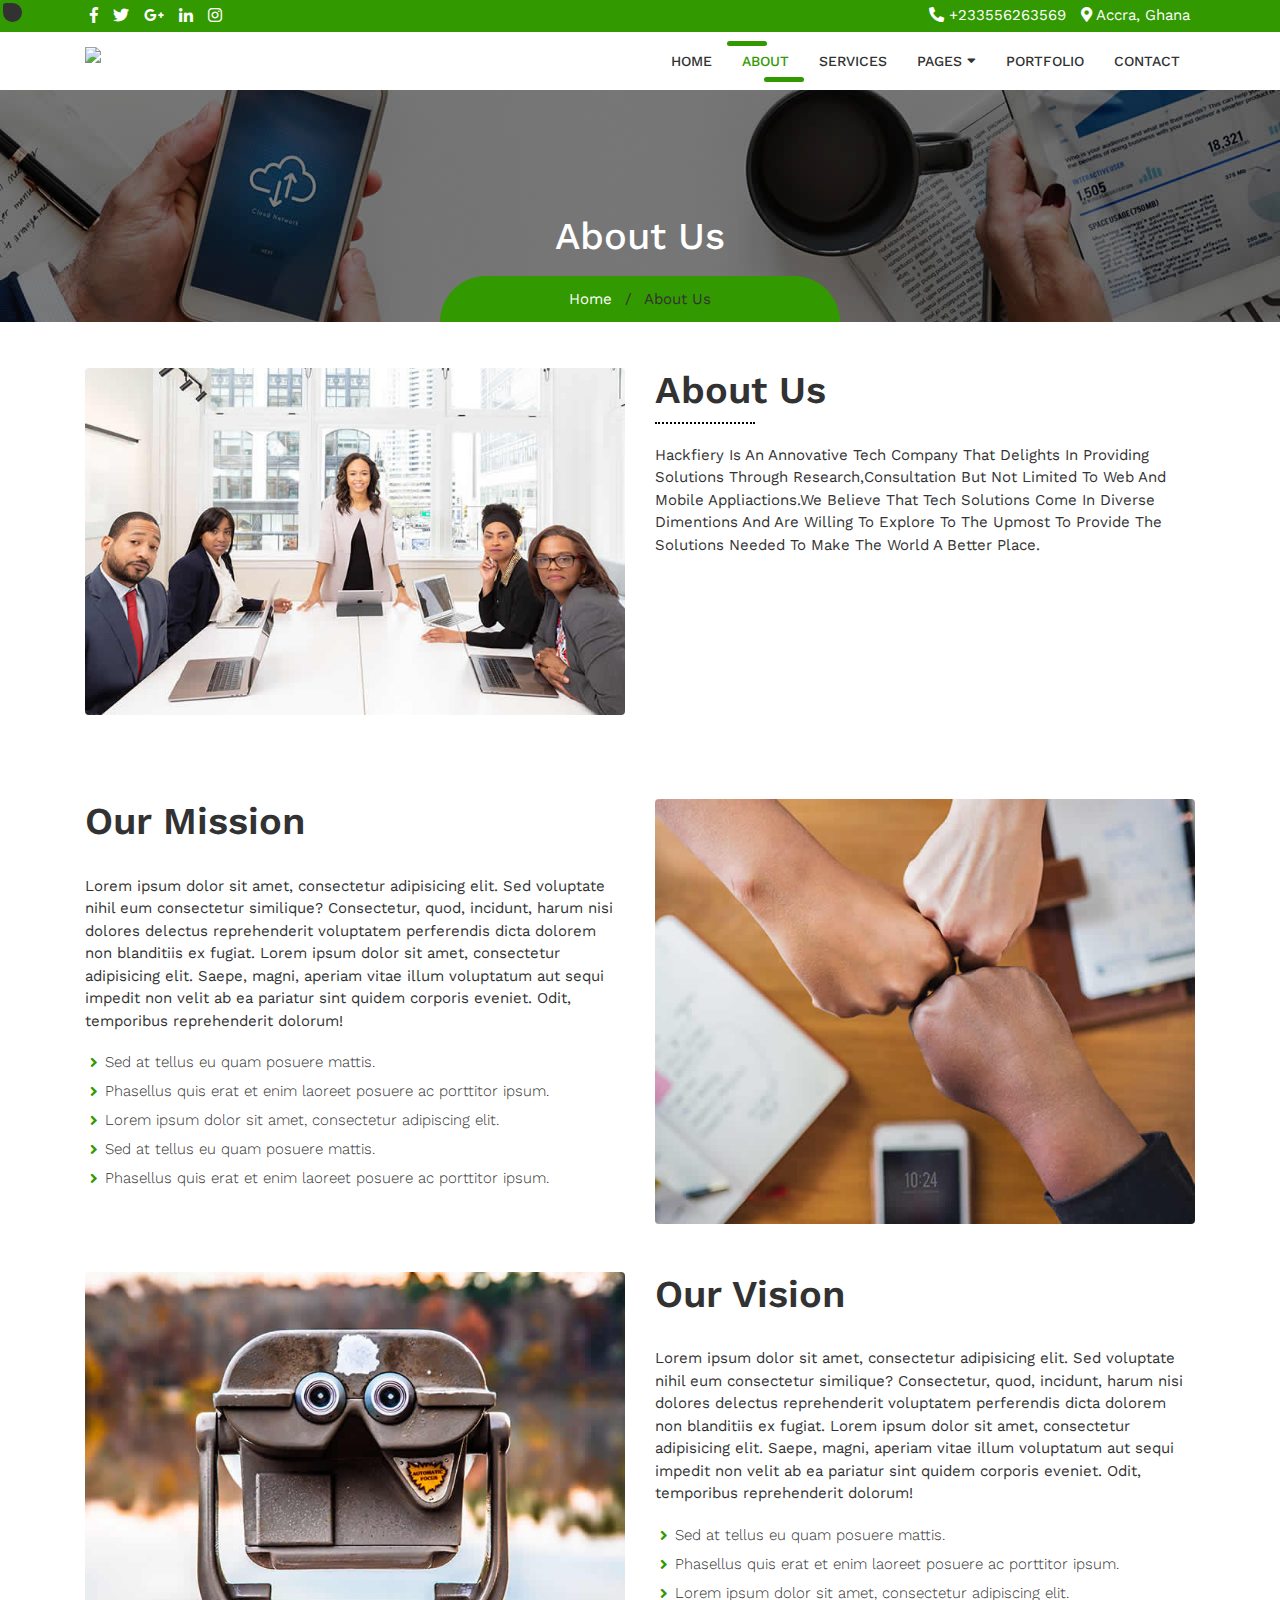
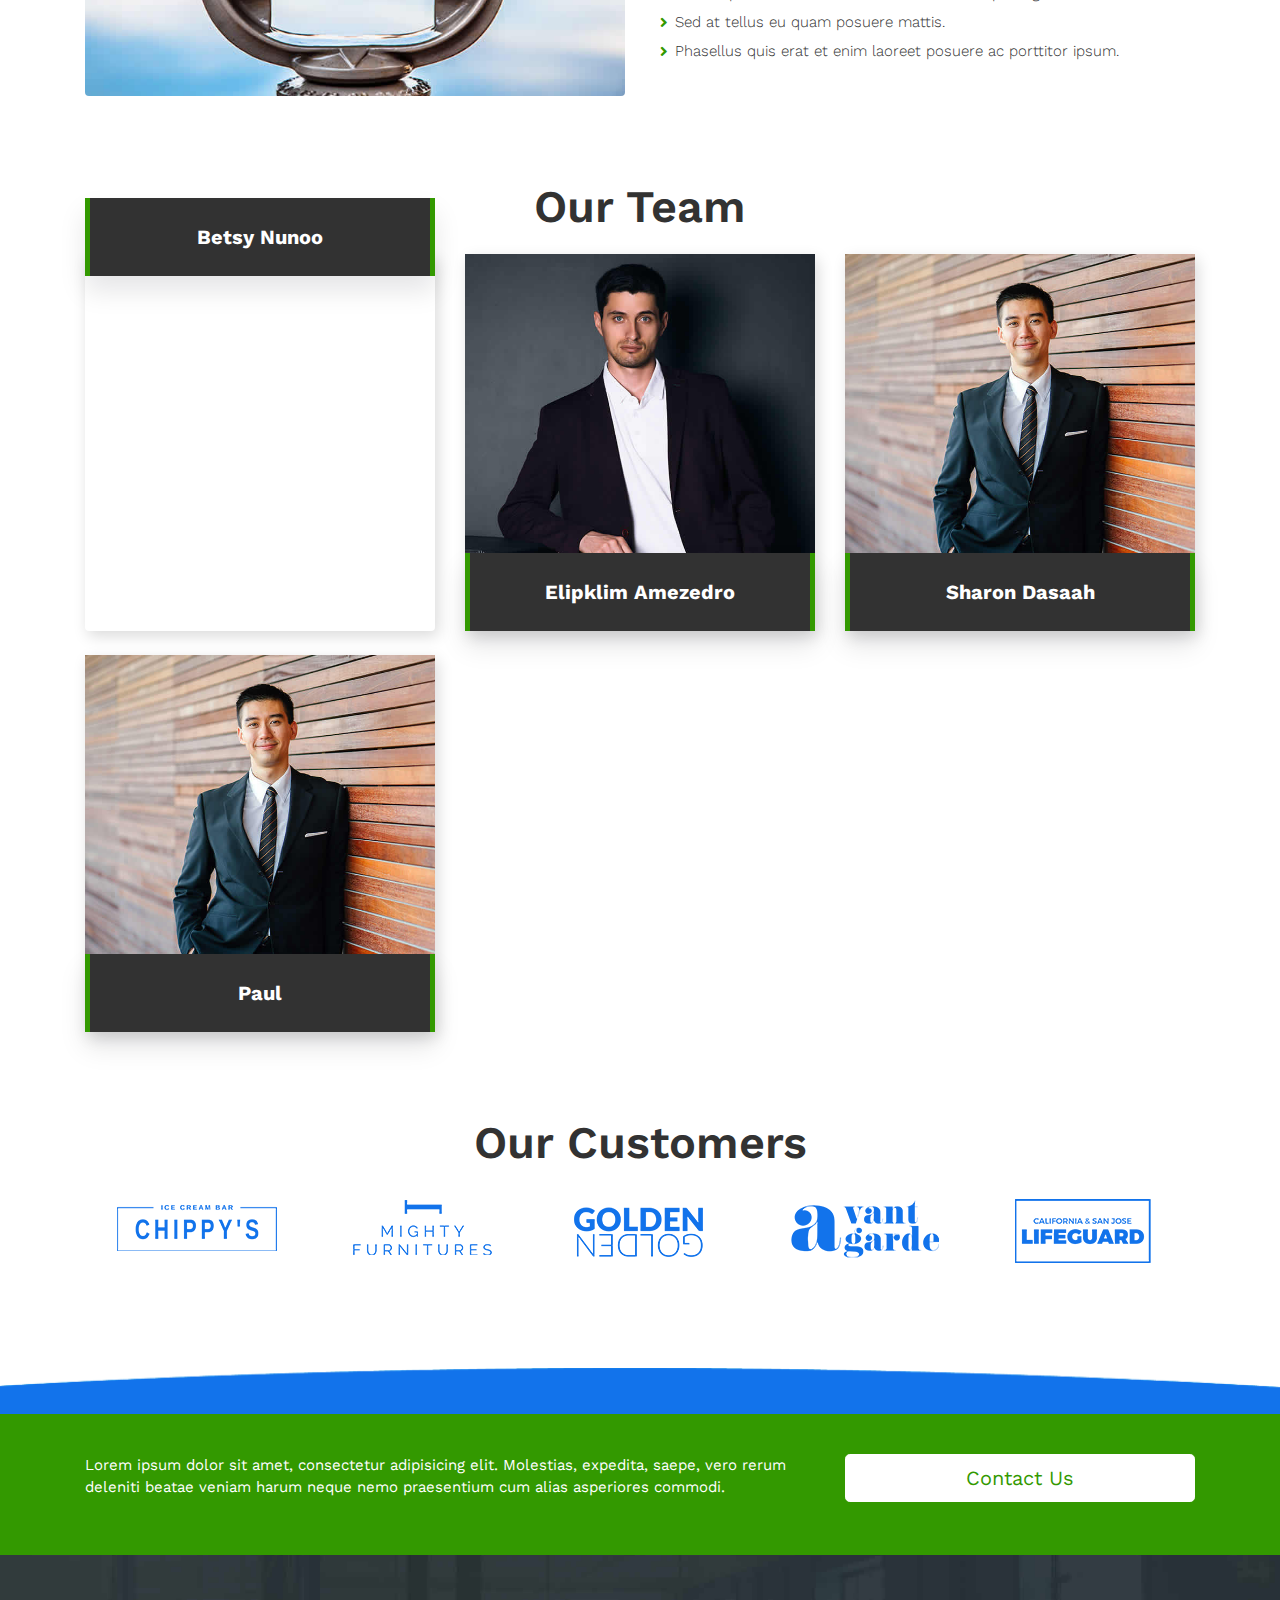
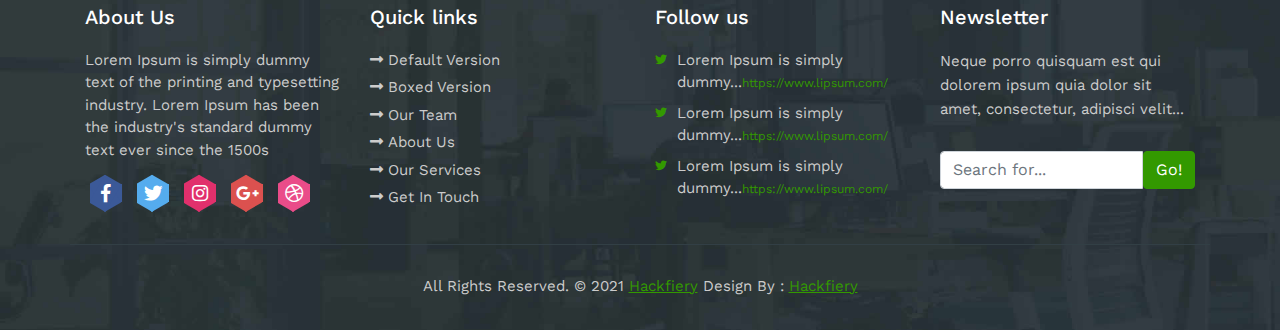
==== about.html @ ceea48c1 "initial commit" ====
<!DOCTYPE html>
<html lang="en">
<head>
	<meta charset="utf-8">
	<meta name="viewport" content="width=device-width, initial-scale=1, shrink-to-fit=no">
	<meta name="description" content="">
	<meta name="author" content="">
	<title>Hackfiery</title>
	<!-- Bootstrap core CSS -->
	<link href="vendor/bootstrap/css/bootstrap.min.css" rel="stylesheet">
	<!-- Fontawesome CSS -->
	<link href="css/all.css" rel="stylesheet">
	<!-- Owl Carousel CSS -->
	<link href="css/owl.carousel.min.css" rel="stylesheet">
	<!-- Custom styles for this template -->
	<link href="css/style.css" rel="stylesheet">
</head>
<body>
<div class="wrapper-main">
	<!-- Top Bar -->
	<div class="top-bar">
		<div class="container">
			<div class="row">
				<div class="col-lg-6">
					<div class="social-media">
						<ul>
							<li><a href="#"><i class="fab fa-facebook-f"></i></a></li>
							<li><a href="#"><i class="fab fa-twitter"></i></a></li>
							<li><a href="#"><i class="fab fa-google-plus-g"></i></a></li>
							<li><a href="#"><i class="fab fa-linkedin-in"></i></a></li>
							<li><a href="#"><i class="fab fa-instagram"></i></a></li>
						</ul>
					</div>
				</div>
				<div class="col-lg-6">
					<div class="contact-details">
						<ul>
							<li><i class="fas fa-phone fa-rotate-90"></i> +233556263569</li>
							<li><i class="fas fa-map-marker-alt"></i> Accra, Ghana</li>
						</ul>
					</div>
				</div>
			</div>
		</div>
	</div>
	<!-- Navigation -->
    <nav class="navbar navbar-expand-lg navbar-dark bg-light top-nav">
        <div class="container">
            <a class="navbar-brand" href="index.html">
				<img src="images/logo.png" alt="logo" />
            </a>
            <button class="navbar-toggler navbar-toggler-right" type="button" data-toggle="collapse" data-target="#navbarResponsive" aria-controls="navbarResponsive" aria-expanded="false" aria-label="Toggle navigation">
				<span class="fas fa-bars"></span>
            </button>
            <div class="collapse navbar-collapse" id="navbarResponsive">
				<ul class="navbar-nav ml-auto">
					<li class="nav-item">
						<a class="nav-link" href="index.html">Home</a>
					</li>
					<li class="nav-item">
						<a class="nav-link active" href="about.html">About</a>
					</li>
					<li class="nav-item">
						<a class="nav-link" href="services.html">Services</a>
					</li>
					<li class="nav-item dropdown">
						<a class="nav-link" href="#" id="navbarDropdownBlog" data-toggle="dropdown" aria-haspopup="true" aria-expanded="false">Pages <i class="fas fa-sort-down"></i></a>
						<div class="dropdown-menu dropdown-menu-right" aria-labelledby="navbarDropdownBlog">
							<a class="dropdown-item" href="faq.html">FAQ</a>
							<!-- <a class="dropdown-item" href="404.html">404</a> -->
							<a class="dropdown-item" href="pricing.html">Pricing Table</a>
						</div>
					</li>
					<li class="nav-item">
						<a class="nav-link" href="portfolio-item.html">Portfolio </a>
					</li>
				<!-- 	<li class="nav-item dropdown">
						<a class="nav-link" href="#" id="navbarDropdownPortfolio" data-toggle="dropdown" aria-haspopup="true" aria-expanded="false">Portfolio <i class="fas fa-sort-down"></i></a>
						<div class="dropdown-menu dropdown-menu-right" aria-labelledby="navbarDropdownPortfolio">
							<a class="dropdown-item" href="portfolio-3-col.html">3 Column Portfolio</a>
							<a class="dropdown-item" href="portfolio-4-col.html">4 Column Portfolio</a>
							<a class="dropdown-item" href="portfolio-item.html">Single Portfolio Item</a>
						</div>
					</li> -->
				<!-- 	<li class="nav-item dropdown">
						<a class="nav-link" href="#" id="navbarDropdownBlog" data-toggle="dropdown" aria-haspopup="true" aria-expanded="false">Blog <i class="fas fa-sort-down"></i></a>
						<div class="dropdown-menu dropdown-menu-right" aria-labelledby="navbarDropdownBlog">
							<a class="dropdown-item" href="blog.html">Blog</a>
							<a class="dropdown-item" href="blog-post.html">Blog Post</a>
						</div>
					</li> -->
					<li class="nav-item">
						<a class="nav-link" href="contact.html">Contact</a>
					</li>
				</ul>
            </div>
        </div>
    </nav>
	
	<!-- full Title -->
	<div class="full-title">
		<div class="container">
			<!-- Page Heading/Breadcrumbs -->
			<h1 class="mt-4 mb-3"> About Us</h1>
			<div class="breadcrumb-main">
				<ol class="breadcrumb">
					<li class="breadcrumb-item">
						<a href="index.html">Home</a>
					</li>
					<li class="breadcrumb-item active"> About Us </li>
				</ol>
			</div>
		</div>
	</div>

    <div class="container">
		<!-- About Content -->
		<div class="about-main">
			<div class="row">
				<div class="col-lg-6">
					<img class="img-fluid rounded mb-4" src="images/about-img.jpg" alt="" />
				</div>
				<div class="col-lg-6">
					<h2>About Us</h2>
					<p>Hackfiery is an annovative tech company that delights in providing solutions through research,consultation but not limited to web and mobile appliactions.We believe that tech solutions come in diverse dimentions and are willing to explore to the upmost to provide the solutions needed to make the world a better place.</p>
					<p></p>
				</div>
			</div>
			<!-- /.row -->
		</div>
	</div>
	<div class="about-inner">
		<div class="container">
			<div class="row mb-4">
				<div class="col-lg-6">
					<div class="left-ab">
						<h3>Our Mission</h3>
						<p>Lorem ipsum dolor sit amet, consectetur adipisicing elit. Sed voluptate nihil eum consectetur similique? Consectetur, quod, incidunt, harum nisi dolores delectus reprehenderit voluptatem perferendis dicta dolorem non blanditiis ex fugiat. Lorem ipsum dolor sit amet, consectetur adipisicing elit. Saepe, magni, aperiam vitae illum voluptatum aut sequi impedit non velit ab ea pariatur sint quidem corporis eveniet. Odit, temporibus reprehenderit dolorum!</p>
						<ul>
							<li>Sed at tellus eu quam posuere mattis.</li>
							<li>Phasellus quis erat et enim laoreet posuere ac porttitor ipsum.</li>
							<li>Lorem ipsum dolor sit amet, consectetur adipiscing elit.</li>      
							<li>Sed at tellus eu quam posuere mattis.</li>
							<li>Phasellus quis erat et enim laoreet posuere ac porttitor ipsum.</li>							
					  </ul>
					</div>
				</div>
				<div class="col-lg-6">
					<div class="right-ab">
						<img class="img-fluid rounded mb-4" src="images/mission-img.jpg" alt="" />
					</div>
				</div>
			</div>
			<div class="row">
				<div class="col-lg-6">
					<div class="right-ab">
						<img class="img-fluid rounded mb-4" src="images/vision-img.jpg" alt="" />
					</div>
				</div>
				<div class="col-lg-6">
					<div class="left-ab">
						<h3>Our Vision</h3>
						<p>Lorem ipsum dolor sit amet, consectetur adipisicing elit. Sed voluptate nihil eum consectetur similique? Consectetur, quod, incidunt, harum nisi dolores delectus reprehenderit voluptatem perferendis dicta dolorem non blanditiis ex fugiat. Lorem ipsum dolor sit amet, consectetur adipisicing elit. Saepe, magni, aperiam vitae illum voluptatum aut sequi impedit non velit ab ea pariatur sint quidem corporis eveniet. Odit, temporibus reprehenderit dolorum!</p>
						<ul>
							<li>Sed at tellus eu quam posuere mattis.</li>
							<li>Phasellus quis erat et enim laoreet posuere ac porttitor ipsum.</li>
							<li>Lorem ipsum dolor sit amet, consectetur adipiscing elit.</li>      
							<li>Sed at tellus eu quam posuere mattis.</li>
							<li>Phasellus quis erat et enim laoreet posuere ac porttitor ipsum.</li>							
					  </ul>
					</div>
				</div>
			</div>
		</div>
	</div>
	<div class="container">
		<!-- Team Members -->
		<div class="team-members-box">  
			<h2>Our Team</h2>
			<div class="row">
				<div class="col-lg-4 mb-4">
					<div class="card h-100 text-center">
						<div class="our-team">
							<img class="img-fluid" src="images/betsys.jpg" alt="" />
							<div class="team-content">
								<h3 class="title">Betsy Nunoo</h3>
								<span class="post">Software Engineer</span>
								<ul class="social">
									<li><a href="#"><i class="fab fa-facebook"></i></a></li>
									<li><a href="#"><i class="fab fa-google-plus"></i></a></li>
									<li><a href="#"><i class="fab fa-twitter"></i></a></li>
									<li><a href="https://www.linkedin.com/in/betsy-nunoo/"><i class="fab fa-linkedin"></i></a></li>
								</ul>
							</div>
						</div>
					</div>
				</div>
				<div class="col-lg-4 mb-4">
					<div class="card h-100 text-center">
						<div class="our-team">
							<img class="img-fluid" src="images/team_02.jpg" alt="" />
							<div class="team-content">
								<h3 class="title">Elipklim Amezedro</h3>
								<span class="post">Software Developer</span>
								<ul class="social">
									<li><a href="#"><i class="fab fa-facebook"></i></a></li>
									<li><a href="#"><i class="fab fa-google-plus"></i></a></li>
									<li><a href="#"><i class="fab fa-twitter"></i></a></li>
									<li><a href="#"><i class="fab fa-linkedin"></i></a></li>
								</ul>
							</div>
						</div>
					</div>
				</div>
				<div class="col-lg-4 mb-4">
					<div class="card h-100 text-center">
						<div class="our-team">
							<img class="img-fluid" src="images/team_01.jpg" alt="" />
							<div class="team-content">
								<h3 class="title">Sharon Dasaah</h3>
								<span class="post">UI/UX Designer</span>
								<ul class="social">
									<li><a href="#"><i class="fab fa-facebook"></i></a></li>
									<li><a href="#"><i class="fab fa-google-plus"></i></a></li>
									<li><a href="#"><i class="fab fa-twitter"></i></a></li>
									<li><a href="#"><i class="fab fa-linkedin"></i></a></li>
								</ul>
							</div>
						</div>
					</div>
				</div>
				<div class="col-lg-4 mb-4">
					<div class="card h-100 text-center">
						<div class="our-team">
							<img class="img-fluid" src="images/team_01.jpg" alt="" />
							<div class="team-content">
								<h3 class="title">Paul </h3>
								<span class="post">Software Developer</span>
								<ul class="social">
									<li><a href="#"><i class="fab fa-facebook"></i></a></li>
									<li><a href="#"><i class="fab fa-google-plus"></i></a></li>
									<li><a href="#"><i class="fab fa-twitter"></i></a></li>
									<li><a href="#"><i class="fab fa-linkedin"></i></a></li>
								</ul>
							</div>
						</div>
					</div>
				</div>
			</div>
			<!-- /.row -->
		</div>
	</div>
	
	<div class="customers-box"> 
		<div class="container">
			<!-- Our Customers -->
			<h2>Our Customers</h2>
			<div class="row">
				<div class="col-lg-12">
					<div id="customers-slider" class="owl-carousel">
						<div class="mb-4">
							<img class="img-fluid" src="images/logo_01.png" alt="" />
						</div>
						<div class="mb-4">
							<img class="img-fluid" src="images/logo_02.png" alt="" />
						</div>
						<div class="mb-4">
							<img class="img-fluid" src="images/logo_03.png" alt="" />
						</div>
						<div class="mb-4">
							<img class="img-fluid" src="images/logo_04.png" alt="" />
						</div>
						<div class="mb-4">
							<img class="img-fluid" src="images/logo_05.png" alt="" />
						</div>
						<div class="mb-4">
							<img class="img-fluid" src="images/logo_06.png" alt="" />
						</div>
					</div>
				</div>
			</div>
			<!-- /.row -->
		</div>
		<!-- /.container -->
	</div>
	
	<!-- Contact Us -->
	<div class="touch-line">
		<div class="container">
			<div class="row">
				<div class="col-md-8">
				   <p>Lorem ipsum dolor sit amet, consectetur adipisicing elit. Molestias, expedita, saepe, vero rerum deleniti beatae veniam harum neque nemo praesentium cum alias asperiores commodi.</p>
				</div>
				<div class="col-md-4">
				   <a class="btn btn-lg btn-secondary btn-block" href="#"> Contact Us </a>
				</div>
			</div>
		</div>
	</div>

    <!--footer starts from here-->
    <footer class="footer">
        <div class="container bottom_border">
            <div class="row">
				<div class="col-lg-3 col-md-6 col-sm-6 col">
					<h5 class="headin5_amrc col_white_amrc pt2">About Us</h5>
					<!--headin5_amrc-->
					<p class="mb10">Lorem Ipsum is simply dummy text of the printing and typesetting industry. Lorem Ipsum has been the industry's standard dummy text ever since the 1500s</p>
					<ul class="footer-social">
						<li><a class="facebook hb-xs-margin" href="#"><span class="hb hb-xs spin hb-facebook"><i class="fab fa-facebook-f"></i></span></a></li>
						<li><a class="twitter hb-xs-margin" href="#"><span class="hb hb-xs spin hb-twitter"><i class="fab fa-twitter"></i></span></a></li>
						<li><a class="instagram hb-xs-margin" href="#"><span class="hb hb-xs spin hb-instagram"><i class="fab fa-instagram"></i></span></a></li>
						<li><a class="googleplus hb-xs-margin" href="#"><span class="hb hb-xs spin hb-google-plus"><i class="fab fa-google-plus-g"></i></span></a></li>
						<li><a class="dribbble hb-xs-margin" href="#"><span class="hb hb-xs spin hb-dribbble"><i class="fab fa-dribbble"></i></span></a></li>
					</ul>
				</div>	
				<div class="col-lg-3 col-md-6 col-sm-6">
					<h5 class="headin5_amrc col_white_amrc pt2">Quick links</h5>
					<!--headin5_amrc-->
					<ul class="footer_ul_amrc">
						<li><a href="#"><i class="fas fa-long-arrow-alt-right"></i>Default Version</a></li>
						<li><a href="#"><i class="fas fa-long-arrow-alt-right"></i>Boxed Version</a></li>
						<li><a href="#"><i class="fas fa-long-arrow-alt-right"></i>Our Team </a></li>
						<li><a href="#"><i class="fas fa-long-arrow-alt-right"></i>About Us</a></li>
						<li><a href="#"><i class="fas fa-long-arrow-alt-right"></i>Our Services</a></li>
						<li><a href="#"><i class="fas fa-long-arrow-alt-right"></i>Get In Touch</a></li>
					</ul>
					<!--footer_ul_amrc ends here-->
				</div>
				<div class="col-lg-3 col-md-6 col-sm-6 col">
					<h5 class="headin5_amrc col_white_amrc pt2">Follow us</h5>
					<!--headin5_amrc ends here-->
					<ul class="footer_ul2_amrc">
						<li>
							<a href="#"><i class="fab fa-twitter fleft padding-right"></i> </a>
							<p>Lorem Ipsum is simply dummy...<a href="#">https://www.lipsum.com/</a></p>
						</li>
						<li>
							<a href="#"><i class="fab fa-twitter fleft padding-right"></i> </a>
							<p>Lorem Ipsum is simply dummy...<a href="#">https://www.lipsum.com/</a></p>
						</li>
						<li>
							<a href="#"><i class="fab fa-twitter fleft padding-right"></i> </a>
							<p>Lorem Ipsum is simply dummy...<a href="#">https://www.lipsum.com/</a></p>
						</li>
					</ul>
					<!--footer_ul2_amrc ends here-->
				</div>
				<div class="col-lg-3 col-md-6 col-sm-6 ">
					<div class="news-box">
						<h5 class="headin5_amrc col_white_amrc pt2">Newsletter</h5>
						<p>Neque porro quisquam est qui dolorem ipsum quia dolor sit amet, consectetur, adipisci velit...</p>
						<form action="#">
							<div class="input-group">
								<input class="form-control" placeholder="Search for..." type="text">
								<span class="input-group-btn">
								  <button class="btn btn-secondary" type="button">Go!</button>
								</span>
							</div>
						</form>
					</div>
				</div>
			</div>
		</div>
        <div class="container">
             <p class="copyright text-center">All Rights Reserved. &copy; 2021 <a href="#">Hackfiery</a> Design By : 
				<a href="https://eager-galileo-2f6aa7.netlify.app/">Hackfiery</a>
            </p>
        </div>
    </footer>
</div>
<!-- Bootstrap core JavaScript -->
<script src="vendor/jquery/jquery.min.js"></script>
<script src="vendor/bootstrap/js/bootstrap.bundle.min.js"></script>
<script src="js/jquery.appear.js"></script>
<script src="js/owl.carousel.min.js"></script>
<script src="js/script.js"></script>
</body>
</html>
---- css/style.css ----
@import url('https://fonts.googleapis.com/css?family=Work+Sans:100,200,300,400,500,600,700,800,900');
 
body {
  padding: 0px;
  font-family: 'Work Sans', sans-serif;
  font-size: 15px;
  color: #323232;
}


@media (min-width: 992px) {
  body {
    padding-top: 0px;
  }
}

a.btn-primary{
	background-color: #339900;
	border-color: #339900;
}
a.btn-primary:hover{
	background-color: #323232;
	border-color: #323232;
}
button.btn-primary{
	background-color: #339900;
	border-color: #339900;
}
button.btn-primary:hover{
	background-color: #323232;
	border-color: #323232;
}

a.btn-secondary{
	background-color: #339900;
	border-color: #339900;
}
a.btn-secondary:hover{
	background-color: #323232;
	border-color: #323232;
}
button.btn-secondary{
	background-color: #339900;
	border-color: #339900;
}
button.btn-secondary:hover{
	background-color: #323232;
	border-color: #323232;
}
.mouse-pointer{
	background-color: #323232;
	position: absolute;
	color: white;
	width: 25px;
	height: 25px;
	border: 3px solid #339900;
	border-radius: 25px 50px 50px 50px/25px 50px 50px 50px;
	z-index: 999999;
	pointer-events: none;
	-webkit-transition: all 0.1s;
	-moz-transition: all 0.1s;
	-o-transition: all 0.1s;
	-ms-transition: all 0.1s;
	transition: all 0.1s;
}

.top-bar{
	background: #339900;
	padding: 4px 0px;
}
.social-media ul{
	list-style: none;
	margin: 0px;
	padding: 0px;
}
.social-media ul li{
	display: inline-block;
	padding: 0px 5px;
}
.social-media ul li a{
	font-size: 16px;
	color: #ffffff;
}
.social-media ul li a:hover{
	color: #323232;
}

.contact-details ul{
	list-style: none;
	margin: 0px;
	padding: 0px;
	float: right;
}
.contact-details ul li{
	display: inline-block;
	padding: 0px 5px;
	color: #ffffff;
}
.wrapper-main{
	position: relative;
	overflow: hidden;
}

.top-nav{
	background-color: #ffffff !important;
}
.navbar-expand-lg.top-nav .navbar-nav .nav-link{
	padding: 10px 15px;
	color: #323232;
	font-size: 14px;
	font-weight: 500;
	text-transform: uppercase;
	position: relative;
}
#logo {
  max-width: 100px;
}

.navbar-expand-lg.top-nav .navbar-nav .nav-link i{
	font-size: 14px;
	float: right;
	margin-left: 5px;
}
.navbar-expand-lg.top-nav .navbar-nav .nav-link:hover{
	color: #339900;
	border-radius: 4.8px;
}
.navbar-expand-lg.top-nav .navbar-nav .nav-link.active{
	color: #339900;
}
.navbar-expand-lg.top-nav .navbar-nav .nav-link.active:before{
	content: "";
	position: absolute;
	width: 40px;
	background: #339900;
	height: 5px;
	top: 0px;
	left: 0px;
	border-radius: 6px;
}
.navbar-expand-lg.top-nav .navbar-nav .nav-link.active:after{
	content: "";
	position: absolute;
	width: 40px;
	background: #339900;
	height: 5px;
	bottom: 0px;
	right: 0px;
	border-radius: 6px;
}
.navbar-expand-lg.top-nav .navbar-nav .nav-link:before{
	content: "";
	position: absolute;
	width: 0px;
	background: #339900;
	height: 5px;
	top: 0px;
	left: 0px;
	border-radius: 6px;
	-webkit-transition: all 500ms ease;
	-ms-transition: all 500ms ease;
	-o-transition: all 500ms ease;
	-moz-transition: all 500ms ease;
	transition: all 500ms ease;
}
.navbar-expand-lg.top-nav .navbar-nav .nav-link:after{
	content: "";
	position: absolute;
	width: 0px;
	background: #339900;
	height: 5px;
	bottom: 0px;
	right: 0px;
	border-radius: 6px;
	-webkit-transition: all 500ms ease;
	-ms-transition: all 500ms ease;
	-o-transition: all 500ms ease;
	-moz-transition: all 500ms ease;
	transition: all 500ms ease;
}
.navbar-expand-lg.top-nav .navbar-nav .nav-link:hover:before{
	width: 40px;
	-webkit-transition: all 500ms ease;
	-ms-transition: all 500ms ease;
	-o-transition: all 500ms ease;
	-moz-transition: all 500ms ease;
	transition: all 500ms ease;
}
.navbar-expand-lg.top-nav .navbar-nav .nav-link:hover:after{
	width: 40px;
	-webkit-transition: all 500ms ease;
	-ms-transition: all 500ms ease;
	-o-transition: all 500ms ease;
	-moz-transition: all 500ms ease;
	transition: all 500ms ease;
}
.fixed-menu {
  position: fixed;
  opacity: 0;
  visibility: hidden;
  left: 0px;
  top: 0px;
  min-height: auto;
  width: 100%;
  padding: 0px 0px;
  background: #ffffff;
  z-index: 0;
  -webkit-box-shadow: 0px 13px 15px -12px rgba(35,35,35,0.15);
  box-shadow: 0px 13px 15px -12px rgba(35,35,35,0.15);
  transition: all 500ms ease;
  -moz-transition: all 500ms ease;
  -webkit-transition: all 500ms ease;
  -ms-transition: all 500ms ease;
  -o-transition: all 500ms ease;
  z-index: 999;
  opacity: 1;
  visibility: visible;
  -ms-animation-name: fadeInDown;
  -moz-animation-name: fadeInDown;
  -op-animation-name: fadeInDown;
  -webkit-animation-name: fadeInDown;
  animation-name: fadeInDown;
  -ms-animation-duration: 500ms;
  -moz-animation-duration: 500ms;
  -op-animation-duration: 500ms;
  -webkit-animation-duration: 500ms;
  animation-duration: 500ms;
  -ms-animation-timing-function: linear;
  -moz-animation-timing-function: linear;
  -op-animation-timing-function: linear;
  -webkit-animation-timing-function: linear;
  animation-timing-function: linear;
  -ms-animation-iteration-count: 1;
  -moz-animation-iteration-count: 1;
  -op-animation-iteration-count: 1;
  -webkit-animation-iteration-count: 1;
  animation-iteration-count: 1;
}
.dropdown-toggle::after{
	display: none;
}

.navbar-expand-lg.top-nav .navbar-nav .dropdown-menu{
	margin: 0px;
	box-shadow: 3px 5px 15px rgba(0,0,0, .15);
	border: none;
	padding: 20px;
}
.navbar-expand-lg.top-nav .navbar-nav .dropdown-menu .dropdown-item{
	font-size: 14px;
	padding: 0px;
	margin-bottom: 15px;
	font-weight: 300;
}
.navbar-expand-lg.top-nav .navbar-nav .dropdown-menu .dropdown-item:last-child{
	padding: 0px;
	margin: 0px;
}
.navbar-expand-lg.top-nav .navbar-nav .dropdown-menu .dropdown-item:hover{
	background: none;
	color: #339900;
}
.top-nav .navbar-toggler{
	color: #323232;
	border-color: #323232;
}
.top-nav .navbar-toggler:hover{
	color: #339900;
	border-color: #339900;
}


.slider-main .carousel ol li{
	height: 15px;
	border-radius: 6px;
	background: #323232;
}
.slider-main .carousel .carousel-indicators .active{
	background: #339900;
}
.slider-main .carousel .carousel-item .carousel-caption h3{
	font-size: 75px;
	font-weight: 700;
}
.slider-main .carousel .carousel-item .carousel-caption p{
	font-size: 38px;
}
.slider-main .carousel .carousel-inner .carousel-item:before{
	content: "";
	position: absolute;
	background: rgba(0,0,0,0.5);
	top: 0px;
	left: 0px;
	width: 100%;
	height: 100%;
}
.carousel-item {
  height: 88vh;
  min-height: 300px;
  background: no-repeat center center scroll;
  -webkit-background-size: cover;
  -moz-background-size: cover;
  -o-background-size: cover;
  background-size: cover;
}
.portfolio-item {
  margin-bottom: 30px;
}
.services-bar{
	padding: 20px 0px 30px 0px;
	background: url(../images/dott.jpg);
}
.services-bar h1{
	font-weight: 600;
	font-size: 45px;
	text-align: center;
	margin-bottom: 0px;
}
.services-bar .card{
	box-shadow: 3px 5px 15px rgba(0,0,0, .15);
	border: none;
}
.services-bar .card h4.card-header{
	background-color: transparent;
	color: #339900;
	font-size: 18px;
	font-weight: 500;
	border: none;
	padding: 0px;
	margin-bottom: 15px;
}
.services-bar .card .card-footer{
	background-color: #323232;
}
.about-main{
	padding: 30px 0px;
}
.about-main h2{
	font-size: 38px;
	font-weight: 600;
	margin-bottom: 20px;
	padding-bottom: 10px;
	position: relative;
}
.about-main h2:after{
	content: "";
	position: absolute;
	border-bottom: 2px dotted #000000;
	bottom: 0px;
	height: 2px;
	width: 100px;
	left: 0px;
}
.about-main h5{
	font-size: 18px;
}
.about-main p{
	font-size: 15px;
	text-transform: capitalize;
}
.about-main ul{
	padding-left: 20px;
}
.about-main ul li{
	position: relative;
	font-weight: 300;
	list-style: none;
	line-height: 29px;
	font-size: 15px;
}
.about-main ul li:before{
	content: "\f0da";
	font-family: 'Font Awesome 5 Free';
	font-weight: 900;	
	position: absolute;
	left: -15px;
	top: 0px;
	color: #339900;
}
.card-img img{
	width: 100%;
}
.portfolio-main{
	padding: 30px 0px;
}
.portfolio-main h2{
	font-weight: 600;
	font-size: 45px;
	margin-bottom: 20px;
	text-align: center;
}
.project-menu {
    margin-bottom: 30px;
}
.portfolio-main .card {
	border: none;
	border-radius: 10px;
	overflow: hidden;
}
.portfolio-main .card .card-body .card-title{
	margin-bottom: 0px;
}
.portfolio-main .card .card-body .card-title a{
	font-size: 20px;
	font-weight: 400;
	text-transform: capitalize;
	color: #ffffff;
	margin: 0;
}
.portfolio-main .card .card-body{
	position: absolute;
	background: #323232;
	padding: 0px 20px;
	height: 40px;
	transform: scale(0);
	transition-property: transform;
	transition-duration: 0.3s;
	transition-timing-function: ease-out;
	display: flex;
	align-items: center;
	vertical-align: center;
	-webkit-transition: all 0.5s;
	-moz-transition: all 0.5s;
	-o-transition: all 0.5s;
	-ms-transition: all 0.5s;
	transition: all 0.5s;
	left: 0;
	top: 0;
	bottom: 0;
	right: 0;
}
.portfolio-main .card:hover .card-body{
	transform: scale(1);
	top: 80%;
}
.card-img{
	overflow: hidden;
	position: relative;
}
.portfolio-item .card:hover .card-img .card-img-top{
	transform: scale3D(1.2, 1.2, 2);
	opacity: .5;
}
.card-img-top{
	transition: all 500ms linear 0s;
}
.overlay{
	background: rgba(18,115,235,0.5);
	position: absolute;
	bottom: -100%;
	width: 100%;
	height: 100%;
	left: 50%;
	transform: translateX(-50%);
	transition: all 0.3s;
}
.overlay i{
	font-size: 35px;
	position: absolute;
	top: 30%;
	left: 50%;
	transform: translateX(-50%);
	color: #ffffff;
}
.portfolio-main .card:hover .overlay{
	bottom: 0px;
}

.blog-slide h2{
	font-weight: 600;
	font-size: 45px;
	margin-bottom: 20px;
	text-align: center;
}

.post-slide{
    margin: 0 15px;
    background: #fff;
    border-bottom: 4px solid #339900;
}
.post-slide .post-header{
    padding: 15px 20px;
}
.post-slide .title{
    margin-bottom: 5px;
}
.post-slide .title a{
    font-size: 15px;
    color: #323232;    
    text-transform: capitalize;
    transition: all 0.4s ease 0s;
}
.post-slide .title a:hover{
    color: #fd6058;
    text-decoration: none;
}
.post-slide .post-bar{
    margin: 15px 0 0 0;
    padding: 0;
    list-style: none;
}
.post-slide .post-bar li{
    display: inline-block;
    margin-right: 20px;
    color: #339900;
}
.post-slide .post-bar li a{
    font-size: 15px;
    color: #808080;
    text-transform: capitalize;
}
.post-slide .post-bar li a:hover{
    text-decoration: none;
    color: #339900;
}
.post-slide .post-bar li img{
    width: 35px;
    height: 35px;
    border-radius: 50%;
}
.post-slide .post-bar li i,
.post-slide .post-bar li img{
    margin-right: 5px;
}
.post-slide .pic{
    overflow: hidden;
    position: relative;
}
.post-slide .pic:after{
    content: "";
    width: 100%;
    height: 100%;
    position: absolute;
    top: 0;
    left: 0;
    background: rgba(255,255,255,0);
    transition: all 0.9s ease 0s;
}
.post-slide:hover .pic:after{
    background: rgba(255,255,255,0.2);
}
.post-slide .pic img{
    width: 100%;
    height: auto;
    transform: rotate(0deg) scale(1,1);
    transition: all 0.6s ease-in-out 0s;
}
.post-slide:hover .pic img{
    transform: rotate(10deg) scale(1.5,1.5);
}
.post-slide .post-category{
    padding: 5px 15px;
    margin: 0;
    list-style: none;
    position: absolute;
    bottom: 0;
    left: 0;
    background: #339900;
    z-index: 1;
}
.post-slide .post-category li{
    display: inline-block;
    text-transform: uppercase;
}
.post-slide .post-category li:after{
    content: " ,";
    color: #fff;
}
.post-slide .post-category li:last-child:after{
    content: "";
}
.post-slide .post-category li a{
    color: #fff;
}
.post-slide .post-category li a:hover{
    text-decoration: none;
    color: #333;
}
.post-slide .post-description{
    font-size: 16px;
    color: #808080;
    padding: 15px;
}
@media only screen and (max-width: 480px) {
    .post-header .post-bar li{
        margin-right: 5px;
    }
}

.touch-line{
	padding: 40px 0px;
	background: #339900;
	position: relative;
	margin-top: 90px;
}
.touch-line:before{
	position: absolute;
	content: "";
	z-index: -1;
	left: 0;
	top: -46px;
	bottom: auto;
	right: auto;
	z-index: -1;
	width: 100%;
	height: 50px;
	background-size: cover;
	background-position: 50% 50%;
	background-image: url(../images/bg-bdr2.png);
}
.touch-line p{
	color: #ffffff;
	font-size: 15px;
}
.touch-line a.btn-secondary{
	background-color: #ffffff;
	border-color: #ffffff;
	color: #339900;
}
.footer { 
	width:100%; 
	background: url(../images/footer-bg.jpg) no-repeat center;
	background-size: cover;
	min-height:250px; 
	padding:10px 0px 25px 0px;
	}
.pt2 { 
	padding-top:40px ;
	margin-bottom:20px ;
	color: #ffffff;
	font-weight: 500;
	}
footer p { 
	font-size:15px; 
	color:#CCC; 
	padding-bottom:0px; 
	margin-bottom:8px;
	}
.mb10 { 
	padding-bottom:0px ;
	}
.footer_ul_amrc { 
	margin:0px ; 
	list-style-type:none ; 
	font-size:14px; 
	padding:0px 0px 10px 0px ; 
	}
.footer_ul_amrc li {
	padding:0px 0px 5px 0px;
	}
.footer_ul_amrc li a{ 
	color:#cccccc;
	font-size: 15px;
	font-weight: 400;
	}
.footer_ul_amrc li a i{
	margin-right: 5px;
}
.footer_ul_amrc li a:hover{ 
	color:#fff; 
	text-decoration:none;
	}
.footer_ul_amrc li .media-left{
	margin-right: 10px;
}
.footer_ul_amrc li .media-left img{
	max-width: 50px;
}
.footer_ul_amrc li .media-body p{
	font-size: 14px;
	font-weight: 500;
	color: #ffffff;
}
.footer_ul_amrc li .media-body span{
	color: #cccccc;
	font-size: 14px;
	font-weight: 400;
}
.fleft { 
	float:left;
	}
.padding-right { 
	padding-right:10px; 
	}
.footer_ul2_amrc {
	margin:0px; 
	list-style-type:none; 
	padding:0px;
	}
.footer_ul2_amrc li p { 
	display:table; 
	}
.footer_ul2_amrc li a:hover { 
	text-decoration:none;
	}
.footer_ul2_amrc li i { 
	margin-top:5px;
	}
.footer_ul2_amrc li a {
	color: #339900;
	font-size: 12px;
}
.bottom_border { 
	border-bottom:1px solid #323f45; 
	padding-bottom:20px;
	}
.foote_bottom_ul_amrc {
	list-style-type:none;
	padding:0px;
	display:table;
	margin-top: 10px;
	margin-right: auto;
	margin-bottom: 10px;
	margin-left: auto;
}
.foote_bottom_ul_amrc li { 
	display:inline;
	}
.foote_bottom_ul_amrc li a {
	color:#ffffff; 
	margin:0 12px;
	font-size: 16px;
	font-weight: 300;
	}
.footer-logo{
	padding: 20px 0px;
	text-align: center;
}
.copyright{
	margin-top: 30px;
}
.copyright a{
	color: #339900;
	text-decoration: underline;
}
.copyright a:hover{
	color: #ffffff;
	text-decoration: none;
}
.social_footer_ul { 
	display:table; 
	margin:15px auto 0 auto; 
	list-style-type:none;
	padding: 0;	
	}
.social_footer_ul li { 
	padding-left:20px; 
	padding-top:10px; 
	float:left; 
	}
.social_footer_ul li a { 
	color:#CCC; 
	border:2px solid #CCC; 
	padding:8px;
	border-radius:50%;
	}
.social_footer_ul li i {  
	width:20px; 
	height:20px; 
	text-align:center;
	}
.social_footer_ul li a:hover {
	color: #339900; 
	border:2px solid #339900; 
}

.footer-social{
	margin: 0px;
	padding: 0px;
	list-style: none;
}
.footer-social li{
	display: inline-block;
}

/*-- button --*/

.hb {
	display: inline-block;
	position:relative;
	text-align: center; /*  Default text align center */
	z-index: 0;
}

.hb:before,
.hb:after {
	position: absolute;
	content: "";  
	left: -1px;
	top: 0;
	z-index: -1;
}

.hb:before {
	-webkit-transform: rotate(60deg);
	-moz-transform: rotate(60deg);
	-ms-transform: rotate(60deg);
	-o-transform: rotate(60deg);
	transform: rotate(60deg);
}

.hb:after {
	-webkit-transform: rotate(-60deg);
	-moz-transform: rotate(-60deg);
	-ms-transform: rotate(-60deg);
	-o-transform: rotate(-60deg);
	transform: rotate(-60deg);
}

.hb i {
	z-index: 9;
	-webkit-transition: all .25s ease;
	   -moz-transition: all .25s ease;
	    -ms-transition: all .25s ease;
	     -o-transition: all .25s ease;
	        transition: all .25s ease;
}


.hb,
.hb:before,
.hb:after { 
	 box-sizing: border-box;

	 /* default transition time is set .25s = 250 millisecond  
	 Uncomment following if you want to set transition on hexagon color change */ 

	 -webkit-transition: all .25s ease;
	   -moz-transition: all .25s ease;
	    -ms-transition: all .25s ease;
	     -o-transition: all .25s ease;
	        transition: all .25s ease;
}

.hb-xs-margin {
    margin: 5px;
    display: inline-block;
    overflow: hidden;
}	
.hb-xs {
    line-height: 18.5px;
    font-size: 18.5px;
    margin: 9.5px 0;
}
.hb-xs, .hb-xs::after, .hb-xs::before {
    height: 18.5px;
    width: 32px;
}
.spin,
.spin-icon i {
	-webkit-transition: -webkid-transform .25s  ease;
	   -moz-transition: -moz-transform .25s  ease;
	    -ms-transition: -ms-transform .25s  ease;
	     -o-transition: -o-transform .25s  ease;
	        transition: transform .25s  ease;
}

.spin-icon:hover i,
.spin:hover {
	-webkit-transform:rotate(360deg);
	   -moz-transform:rotate(360deg);
	    -ms-transform:rotate(360deg);
	     -o-transform:rotate(360deg);
			transform:rotate(360deg);	
}

.hb:hover,
.hb:hover:before,
.hb:hover:after {
	background: transparent;  
	border-left:1px solid #2ecc71;
	border-right:1px solid #2ecc71;  
	color: #2ecc71; /* Default hover font color */
}

.hb-facebook,
.hb-facebook:before,
.hb-facebook:after {
	background: #3B5998;
	border-color: #3B5998;
	color: #ffffff;
}
.hb-facebook:hover,
.hb-facebook:hover:before,
.hb-facebook:hover:after {
	background: transparent;
	border-color: #3B5998;
	color: #3B5998;
}

/* Facebook inverts */
.hb-facebook-inv,
.hb-facebook-inv:after,
.hb-facebook-inv:before {
	color: #3B5998;   
	border-color: #3B5998;
	background: transparent;
}
.hb-facebook-inv:hover,
.hb-facebook-inv:hover:after,
.hb-facebook-inv:hover:before {
	background: #3B5998; 
	border-color: #3B5998;
	color: #ffffff;  
}

.hb-twitter,
.hb-twitter:before,
.hb-twitter:after  {
	background: #55ACEE;
	border-color: #55ACEE;
	color: #ffffff;
}

.hb-twitter:hover,
.hb-twitter:hover:before,
.hb-twitter:hover:after   {
	background: transparent;
	border-color: #55ACEE;
	color: #55ACEE;
}

/* Twitter inverts */
.hb-twitter-inv,
.hb-twitter-inv:after,
.hb-twitter-inv:before {
	background: transparent;
	border-color: #55ACEE;
	color: #55ACEE;
}
.hb-twitter-inv:hover,
.hb-twitter-inv:hover:after,
.hb-twitter-inv:hover:before {
	background: #55ACEE;
	border-color: #55ACEE;
	color: #ffffff;
}


.hb-instagram,
.hb-instagram:before,
.hb-instagram:after  {
	background: #e1306c;
	border-color: #e1306c;
	color: #ffffff;
}

.hb-instagram:hover,
.hb-instagram:hover:before,
.hb-instagram:hover:after   {
	background: transparent;
	border-color: #e1306c;
	color: #e1306c;
}

/* Twitter inverts */
.hb-instagram-inv,
.hb-instagram-inv:after,
.hb-instagram-inv:before {
	background: transparent;
	border-color: #e1306c;
	color: #e1306c;
}
.hb-instagram-inv:hover,
.hb-instagram-inv:hover:after,
.hb-instagram-inv:hover:before {
	background: #e1306c;
	border-color: #e1306c;
	color: #ffffff;
}


.hb-google-plus,
.hb-google-plus:before,
.hb-google-plus:after {
	background: #db514f;
	border-color: #db514f;
	color: #ffffff;
}
.hb-google-plus:hover,
.hb-google-plus:hover:before,
.hb-google-plus:hover:after {
	background:transparent;
	border-color: #db514f;
	color: #db514f;
}
 
/* google-plus inverts */
.hb-google-plus-inv,
.hb-google-plus-inv:after,
.hb-google-plus-inv:before {
	background:transparent;
	border-color: #db514f;
	color: #db514f;
}
.hb-google-plus-inv:hover,
.hb-google-plus-inv:hover:after,
.hb-google-plus-inv:hover:before {
	background: #db514f;
	border-color: #db514f;
	color: #ffffff;
}


.hb-dribbble,
.hb-dribbble:before,
.hb-dribbble:after {
	background: #ea4c89;
	border-color: #ea4c89;
	color: #ffffff;
}
 
.hb-dribbble:hover,
.hb-dribbble:hover:before, 
.hb-dribbble:hover:after {
	background:transparent;
	border-color: #ea4c89;
	color: #ea4c89;
}

/* dribbble inverts */
.hb-dribbble-inv, 
.hb-dribbble-inv:after,
.hb-dribbble-inv:before {
	background:transparent;
	border-color: #ea4c89;
	color: #ea4c89;
}
.hb-dribbble-inv:hover,
.hb-dribbble-inv:hover:after,
.hb-dribbble-inv:hover:before {
	background: #ea4c89;
	border-color: #ea4c89;
	color: #ffffff;
}

.news-box p{
	line-height: 24px;
	margin-bottom: 30px;
}



/* ---- All Pages CSS ---- */

.full-title{
	padding: 100px 0px 0px 0px;
	background: url(../images/all-title-bg.jpg) no-repeat center;
	position: relative;
}
.full-title:before{
	content: "";
	background: rgba(0,0,0,0.5);
	top: 0px;
	left: 0px;
	position: absolute;
	width: 100%;
	height: 100%;
}
.full-title h1{
	position: relative;
	color: #ffffff;
	font-size: 38px;
	text-align: center;
}
.full-title h1 small{
	float: right;
	padding: 15px 0px;
	font-size: 14px;
}
.breadcrumb-main{
	position: relative;
	max-width: 400px;
	margin: 0 auto;
	text-align: center;
}
.breadcrumb-main .breadcrumb{
	background: #339900;
	border-radius: 100px 100px 0px 0px;
	display: block;
}
.breadcrumb-main .breadcrumb li a{
	color: #ffffff;
	font-size: 15px;
}
.breadcrumb-main .breadcrumb li{
	color: #323232;
	display: inline-block;
	font-size: 15px;
}
.breadcrumb-main .breadcrumb-item + .breadcrumb-item::before{
	color: #323232;
}

.about-inner{
	padding: 30px 0px;
}
.left-ab h3{
	font-size: 38px;
	font-weight: 600;
	margin-bottom: 20px;
	padding-bottom: 10px;
	position: relative;
}
.left-ab p{
	font-size: 15px;
}
.left-ab ul{
	padding-left: 20px;
}
.left-ab ul li {
    position: relative;
    font-weight: 300;
    list-style: none;
    line-height: 29px;
    font-size: 15px;
}
.left-ab ul li::before {
    content: "\f105";
    font-family: 'Font Awesome 5 Free';
    font-weight: 900;
    position: absolute;
    left: -15px;
    top: 0px;
    color: #339900;
}

.team-members-box{
	padding: 30px 0px;
}
.team-members-box .card{
	box-shadow: 3px 5px 15px rgba(0,0,0, .15);
	border: none;	
}
.team-members-box h2{
	font-weight: 600;
	font-size: 45px;
	margin-bottom: 20px;
	text-align: center;
}
.our-team{
    text-align: center;
    position: relative;
}
.our-team img{
    width: 100%;
    height: auto;
}
.our-team .team-content{
    width: 100%;
    height: auto;
    background: #323232;
    padding: 27px 0;
    border-left: 5px solid #339900;
	border-right: 5px solid #339900;
    box-shadow: 0 15px 25px 0 rgba(3,7,15,0.1);
    position: absolute;
    bottom: 0;
    right: 0;
    transition: all 0.5s ease 0s;
}
.our-team:hover .team-content{
    background: #339900;
}
.our-team .title{
    font-size: 20px;
    font-weight: 700;
    color: #ffffff;
    text-transform: capitalize;
    margin: 0;
    transition: all 0.5s ease 0s;
}
.our-team:hover .title{
    color: #ffffff;
    margin-bottom: 10px;
}
.our-team .post{
    display: block;
    font-size: 15px;
    font-style: italic;
    color: #323232;
    text-transform: capitalize;
    height: 0;
    opacity: 0;
    transform: scale(0);
    transition: all 0.5s ease 0s;
}
.our-team:hover .post{
    height: 30px;
    opacity: 1;
    transform: scale(1);
}
.our-team .social{
    list-style: none;
    padding: 0;
    margin: 0;
    width: 100%;
    position: absolute;
    bottom: 0;
    left: 0;
    opacity: 0;
    transform: translateY(-60%);
    transition: all 0.5s ease 0s;
}
.our-team:hover .social{
    transform: translateY(50%);
    opacity: 1;
}
.our-team .social li{
    display: inline-block;
}
.our-team .social li a{
    display: block;
    width: 40px;
    height: 40px;
    border-radius: 50%;
    background: #323232;
    font-size: 17px;
    font-weight: 700;
    line-height:40px;
    color: #ffffff;
    transition: all 0.5s ease 0s;
}
.our-team .social li a:hover{
    color: #ffffff;
	background: #339900;
}
@media only screen and (max-width: 990px){
    .our-team{ margin-bottom: 0px; }
	
}

.customers-box{
	padding: 30px 0px;
}
.customers-box h2{
	font-weight: 600;
	font-size: 45px;
	margin-bottom: 20px;
	text-align: center;
}
.customers-box .mb-4{
	text-align: center;
}

.portfolio-col{
	padding: 30px 0px;
}
.portfolio-item .card{
	border: none;
}
.portfolio-item .card .card-body{
	box-shadow: 3px 5px 15px rgba(0,0,0, .15);
}
.portfolio-item .card .card-body h4{
	margin-bottom: 12px;
}
.portfolio-item .card .card-body h4 a{
	color: #323232;
	text-decoration: none;
	font-size: 22px;
	text-transform: capitalize;
}
.portfolio-item .card .card-body p{
	margin-bottom: 0px;
}
.hover-box{
	position: relative;
	overflow: hidden;
}
.dot-full{
	background: #339900;
	width: 40px;
	height: 40px;
	position: absolute;
	top: -5px;
	right: -5px;
	border-radius: 50px;
	transition: all 0.5s ease 0s;
}
.dot-full i{
	color: #ffffff;
	font-size: 30px;
	width: 80px;
	height: 80px;
	background: #323232;
	text-align: center;
	line-height: 80px;
	border-radius: 50px;
	opacity: 0;
}
.portfolio-item .card:hover .dot-full{
	background: rgba(18,115,235,0.5);
	width: 100%;
	height: 100%;
	border-radius: 0px;
	top: 0px;
	right: 0px;
	display: flex;
	-webkit-box-pack: center;
	-webkit-justify-content: center;
	-ms-flex-pack: center;
	justify-content: center;
	-webkit-box-align: center;
	-webkit-align-items: center;
	-ms-flex-align: center;
	align-items: center;
}
.portfolio-item .card:hover .dot-full i{
	opacity: 1;
}


.item-pro{
	padding: 30px 0px;
}
.item-pro h3{
	font-size: 20px;
	font-weight: 600;
}
.item-pro ul{
	padding-left: 0px;
}
.item-pro ul li{
	display: -webkit-box;
	display: -webkit-flex;
	display: -ms-flexbox;
	display: flex;
	line-height: 30px;
}
.item-pro ul li span{
	-webkit-box-flex: 1;
	-webkit-flex: 1;
	-ms-flex: 1;
	flex: 1;
}


.project-inner h3{
	font-size: 20px;
	font-weight: 500;
	margin-bottom: 30px;
}
.pagination_bar .pagination .page-item .page-link{
	font-size: 20px;
	background: #323232;
	border: 1px solid #323232;
	color: #ffffff;
	width: 35px;
	text-align: center;
}
.pagination_bar .pagination .page-item .page-link:hover{
	background: #339900;
}
.portfolio-item h4.card-title a{
	font-size: 20px;
	font-weight: 500;
	margin-bottom: 20px;
	color: #323232;
}
.related-projects{
	padding: 30px 0px; 
}
.related-projects h3{
	font-weight: 600;
	font-size: 24px;
	margin: 0px;
	margin-bottom: 20px;
}
.blog-main{
	padding: 30px 0px;
}
.by-post{
	margin-bottom: 12px;
}
.blog-entries .card{
	box-shadow: 3px 5px 15px rgba(0,0,0, .15);
	border: none;
}
.blog-entries .card .card-body h2.card-title{
	font-size: 22px;
	font-weight: 500;
}
.blog-entries .card .card-footer{
	background-color: #323232;
}
.blog-entries .card .card-footer.text-muted{
	color: #ffffff !important;
}
.blog-entries .card .card-footer a{
	color: #339900;
}
.blog-right-side .card{
	box-shadow: 3px 5px 15px rgba(0,0,0, .15);
	border: none;
}
.blog-right-side .card h5.card-header{
	background-color: #323232;
	color: #ffffff;
	font-size: 20px;
	font-weight: 400;
}
.blog-right-side .card .card-body ul li{
	margin-bottom: 2px;
}
.blog-right-side .card .card-body ul li a{
	border-radius: 4.8px;
	padding: 6px;
	background: #323232;
	color: #ffffff;
	display: inline-block;
}
.blog-main .blockquote{
	border-left: 3px solid #339900;
	padding-left: 20px;
}
.blog-main .blockquote p{
	font-style: italic;
	font-size: 20px;
}

.pagination_bar_arrow .pagination .page-item .page-link{
	font-size: 20px;
	background: #323232;
	border: 1px solid #323232;
	color: #ffffff;
	width: 120px;
	text-align: center;
}
.pagination_bar_arrow .pagination .page-item .page-link:hover{
	background: #339900;
}
.faq-main{
	padding: 30px 0px;
	margin: 30px 0px;
}
.faq-main h2{
	font-weight: 600;
	font-size: 45px;
	text-align: center;
	margin-bottom: 15px;
}
#accordionExample .accordion-single{
	border-radius: 0px;
	border: none;
	position: relative;
	margin-bottom: 15px;
}
#accordionExample  .accordion-single .card-header{
	background-color: transparent;
	padding: 0px;
	border: none;
}
#accordionExample  .accordion-single .card-header h5 button{
	color: #202428;
	display: block;
	position: relative;
	padding: 10px 30px 10px 60px;
	font-size: 18px;
	text-transform: capitalize;
	width: 100%;
	text-align: left;
	border: none;
	font-weight: 600;
}
#accordionExample  .accordion-single .card-header h5 button:hover{
	color: #339900;
	text-decoration: none;
}
#accordionExample  .accordion-single h5 button[aria-expanded="false"]::before {
    content: "\f105";
	font-family: "Font Awesome 5 Free";
	font-weight: 900;
	width: 40px;
	height: 47px;
	line-height: 47px;
	background: #339900;
	border: 1px solid #339900;
	border-radius: 3px;
	font-size: 24px;
	color: #000000;
	text-align: center;
	position: absolute;
	top: 0;
	left: 0;
	transition: all 0.3s ease 0s;
}
#accordionExample  .accordion-single h5 button[aria-expanded="true"]::before{
    content: "\f107";
	font-family: "Font Awesome 5 Free";
	font-weight: 900;
	width: 40px;
	height: 47px;
	line-height: 47px;
	background: #339900;
	border: 1px solid #339900;
	border-radius: 3px;
	font-size: 24px;
	color: #ffffff;
	text-align: center;
	position: absolute;
	top: 0;
	left: 0;
	transition: all 0.3s ease 0s;
}
#accordionExample .accordion-single:before {
    content: "";
    display: block;
    width: 1px;
    height: 100%;
    border: 1px dashed #339900;
    position: absolute;
    top: 25px;
    left: 18px;
}
#accordionExample .accordion-single .card-body{
	padding: 10px 30px 10px 30px;
	margin-left: 40px;
	background: #fff;
	border-top: none;
	font-size: 15px;
	color: #6f6f6f;
	line-height: 28px;
	letter-spacing: 1px;
}

.error-contents{
	padding: 30px 0px;
	max-width: 980px;
	margin: 0 auto;
	text-align: center;
}
.error-contents{}
.pricing-box{
	padding: 30px 0px;
}
.bg-01{
	background: url(../images/pricing-bg-01.jpg) no-repeat center;
	background-size: cover;
}
.bg-02{
	background: url(../images/pricing-bg-02.jpg) no-repeat center;
	background-size: cover;
}
.bg-03{
	background: url(../images/pricing-bg-03.jpg) no-repeat center;
	background-size: cover;
}
.pricing-box .card:hover .card-header{
	background: none;
}
.pricing-box .card{
	position: relative;
	overflow: hidden;
	-webkit-box-shadow: 0 5px 30px rgba(105,106,119,.1);
	box-shadow: 0 5px 30px rgba(105,106,119,.1);
	border: none;
}

.pricing-box .card .card-header{
	padding: 80px 15px;
	text-align: center;
	background: #323232;
	color: #ffffff;
}
.pricing-box .card:hover .card-header{
	color: #323232;
}
.pricing-box .card:hover .list-group-item{
	background-color: rgba(225,225,225,0.5);
}
.most_popular{
	position: absolute;
	top: 32px;
	font-size: 12px;
	text-align: center;
	width: 181px;
	padding: 4px 0;
	right: -36px;
	transform: rotate(40deg);
	background-color: #339900;
	color: #323232;
}


.contact-main{
	padding: 30px 0px;
}
.contact-left h3{
	font-weight: 600;
	font-size: 24px;
	margin-bottom: 20px;
}
.contact-right h3{
	font-weight: 600;
	font-size: 24px;
	margin-bottom: 20px;
}
.contact-right p abbr{
	font-weight: bold;
	font-size: 18px;
}

.help-block ul{
	margin: 0px;
	padding: 0px;
	list-style: none;
	background: red;
	color: #fff;
	padding: 0px 15px;
}

.map-main{
	
}


@media (min-width:768px) and (max-width:991px){
	.navbar-expand-lg.top-nav .navbar-nav .nav-link.dropdown-toggle::after{
		position: absolute;
		top: 18px;
		right: 6px;
	}
	.top-bar{
		display: none;
	}
	.navbar-expand-lg.top-nav .navbar-nav .nav-link.active::before{
		display: none;
	}
	.navbar-expand-lg.top-nav .navbar-nav .nav-link.active::after{
		display: none;
	}
	.navbar-expand-lg.top-nav .navbar-nav .nav-link::before{
		display: none;
	}
	.navbar-expand-lg.top-nav .navbar-nav .nav-link::after{
		display: none;
	}
	.item-pro ul li{
		font-size: 14px;
	}
}

@media screen and (max-width:767px){
	.navbar-expand-lg.top-nav .navbar-nav .nav-link.dropdown-toggle::after{
		position: absolute;
		top: 18px;
		right: 6px;
	}
	.portfolio-main h2{
		text-align: center;
	}
	.customers-box{
		text-align: center;
	}
	.team-members-box h2{
		text-align: center;
	}
	.services-bar h1{
		text-align: center;
	}
	.social_footer_ul li{
		padding-left: 10px;
		padding-right: 10px;
	}
	.faq-main{
		padding: 20px 15px;
	}
	.accordion-single .card-header h5 a{
		font-size: 14px;
	}
	.top-bar{
		display: none;
	}
	.navbar-expand-lg.top-nav .navbar-nav .nav-link.active::before{
		display: none;
	}
	.navbar-expand-lg.top-nav .navbar-nav .nav-link.active::after{
		display: none;
	}
	.navbar-expand-lg.top-nav .navbar-nav .nav-link::before{
		display: none;
	}
	.navbar-expand-lg.top-nav .navbar-nav .nav-link::after{
		display: none;
	}
}

@media (min-width:320px) and (max-width:575.98px){
	.navbar-expand-lg.top-nav .navbar-nav .nav-link.dropdown-toggle::after{
		position: absolute;
		top: 18px;
		right: 6px;
	}
	.portfolio-main h2{
		text-align: center;
		font-size: 26px;
	}
	.customers-box{
		text-align: center;
	}
	.team-members-box h2{
		text-align: center;
		font-size: 26px;
	}
	.services-bar h1{
		text-align: center;
		font-size: 26px;
	}
	.social_footer_ul li{
		padding-left: 10px;
		padding-right: 10px;
	}
	.faq-main{
		padding: 20px 15px;
	}
	.accordion-single .card-header h5 a{
		font-size: 14px;
	}
	.top-bar{
		display: none;
	}
	.navbar-expand-lg.top-nav .navbar-nav .nav-link.active::before{
		display: none;
	}
	.navbar-expand-lg.top-nav .navbar-nav .nav-link.active::after{
		display: none;
	}
	.navbar-expand-lg.top-nav .navbar-nav .nav-link::before{
		display: none;
	}
	.navbar-expand-lg.top-nav .navbar-nav .nav-link::after{
		display: none;
	}
	.about-main h2{
		font-size: 26px;
	}
	.project-menu button{
		margin-bottom: 5px;
	}
	.blog-slide h2{
		font-size: 26px;
	}
	.left-ab h3{
		font-size: 26px;
	}
	.customers-box h2{
		font-size: 26px;
	}
	.faq-main h2{
		font-size: 26px;
	}
	#accordionExample .accordion-single .card-header h5 button{
		white-space: inherit;
		font-size: 14px;
	}
}
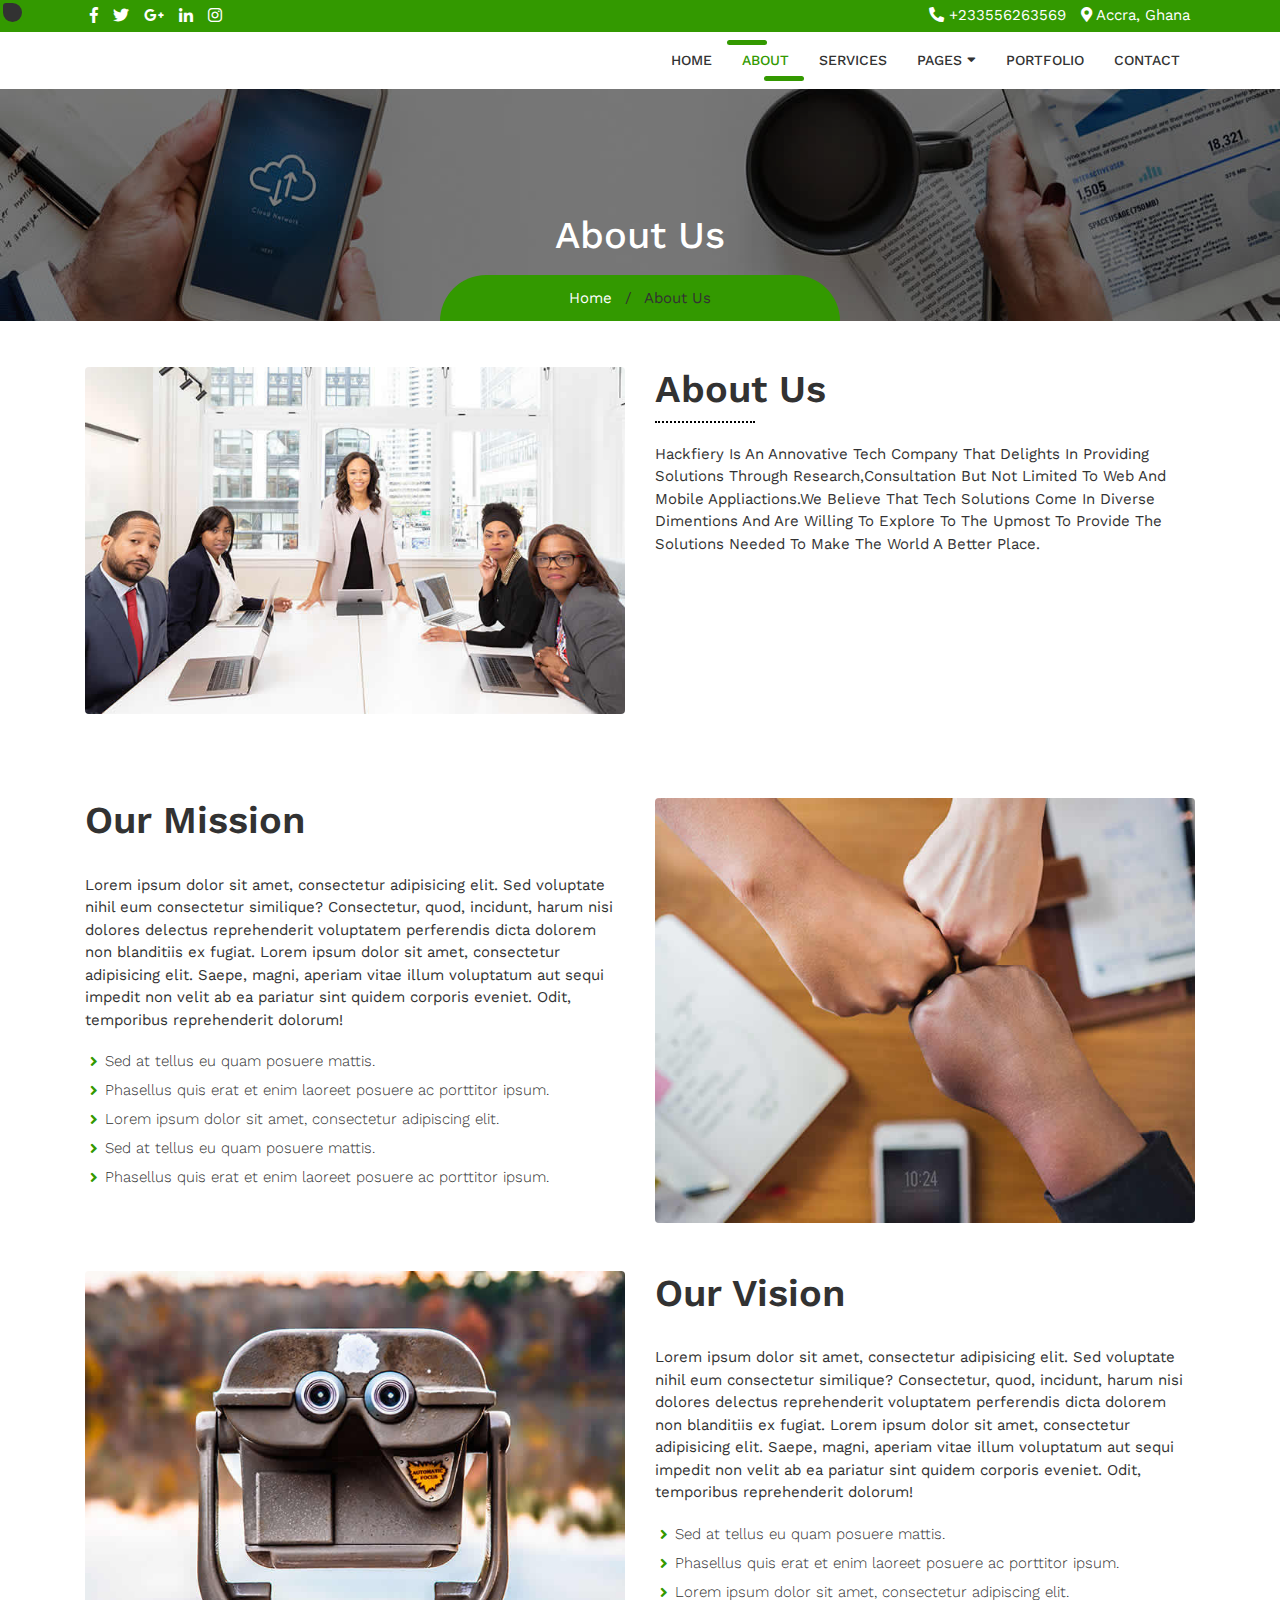
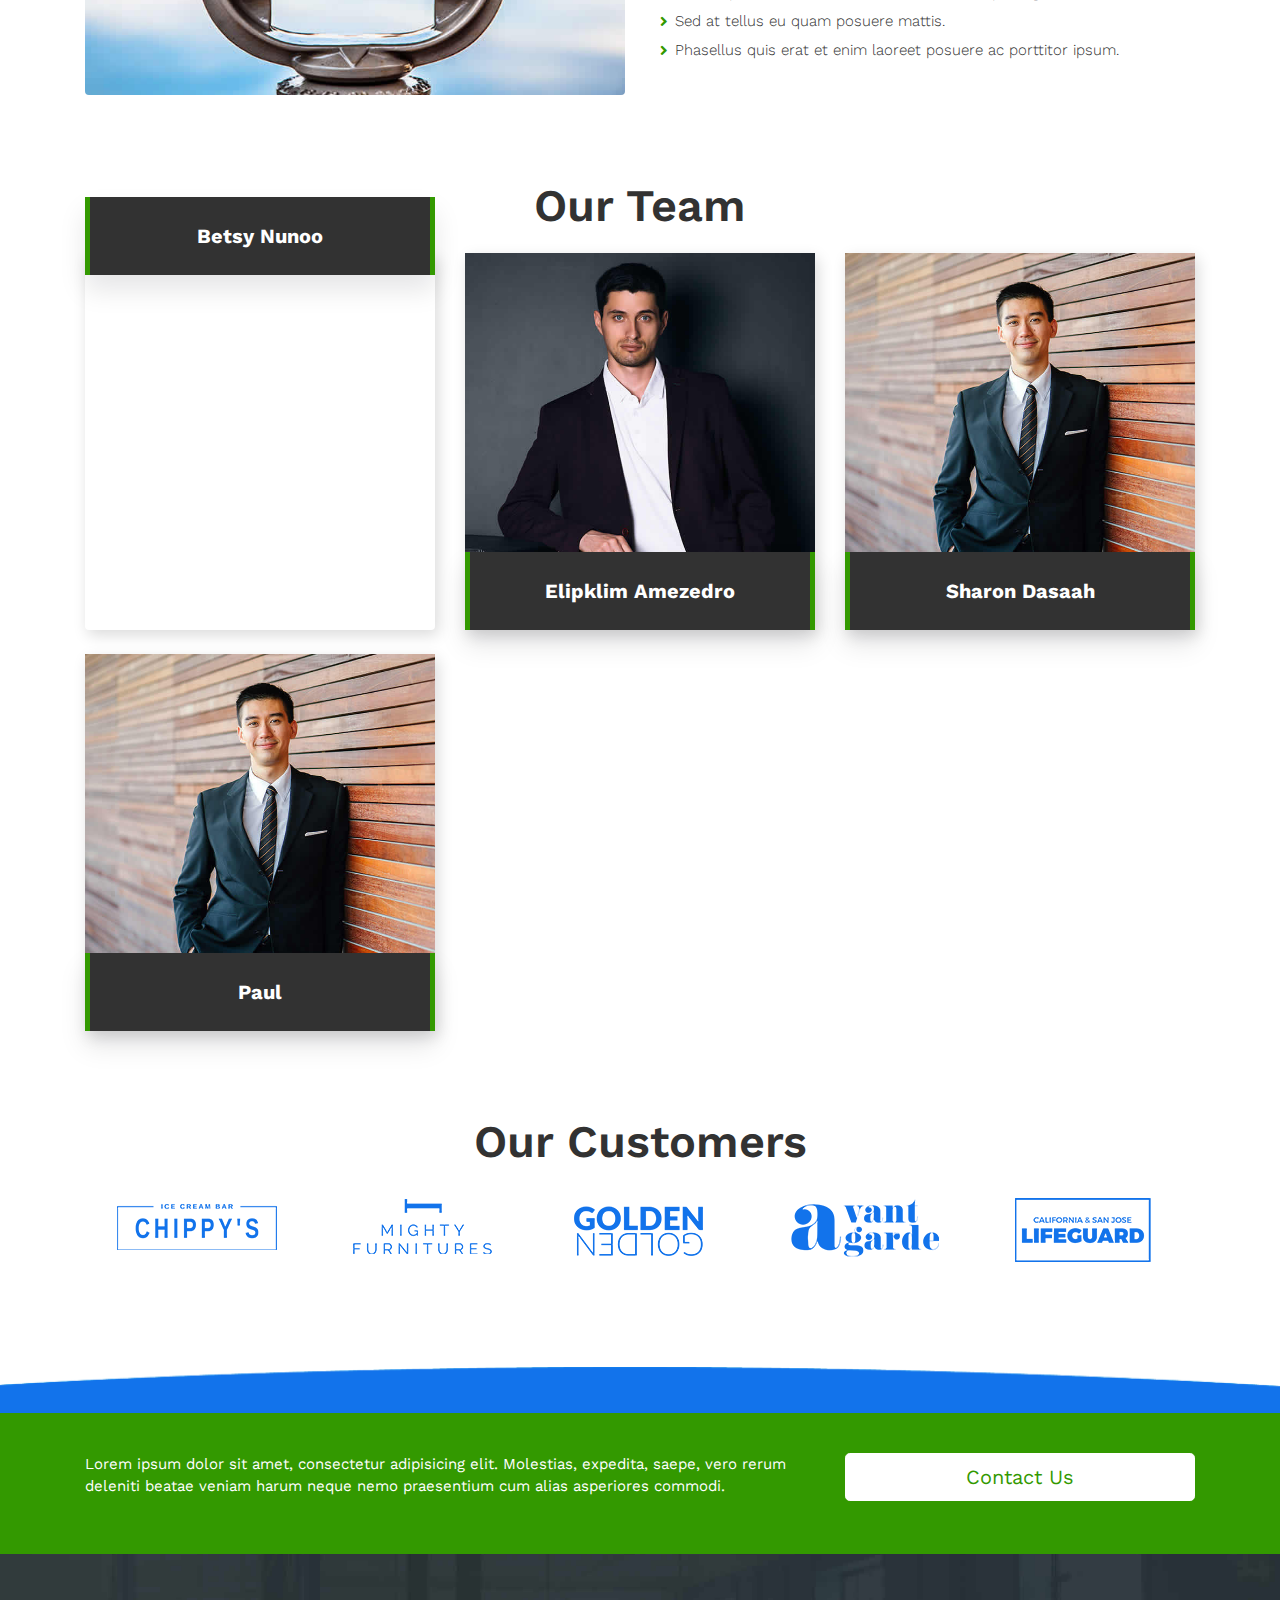
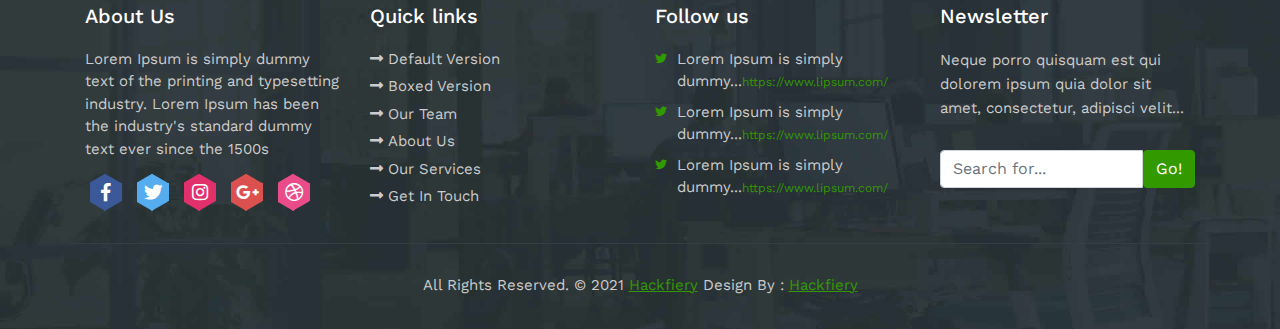
==== commit ae434d2b: "changes" ====
--- a/about.html
+++ b/about.html
@@ -47,7 +47,7 @@
     <nav class="navbar navbar-expand-lg navbar-dark bg-light top-nav">
         <div class="container">
             <a class="navbar-brand" href="index.html">
-				<img src="images/logo.png" alt="logo" />
+			<!-- 	<img src="images/logo.png" alt="logo"/> -->
             </a>
             <button class="navbar-toggler navbar-toggler-right" type="button" data-toggle="collapse" data-target="#navbarResponsive" aria-controls="navbarResponsive" aria-expanded="false" aria-label="Toggle navigation">
 				<span class="fas fa-bars"></span>
--- a/css/style.css
+++ b/css/style.css
@@ -115,7 +115,7 @@
 	position: relative;
 }
 #logo {
-  max-width: 100px;
+  max-width: 50px;
 }
 
 .navbar-expand-lg.top-nav .navbar-nav .nav-link i{
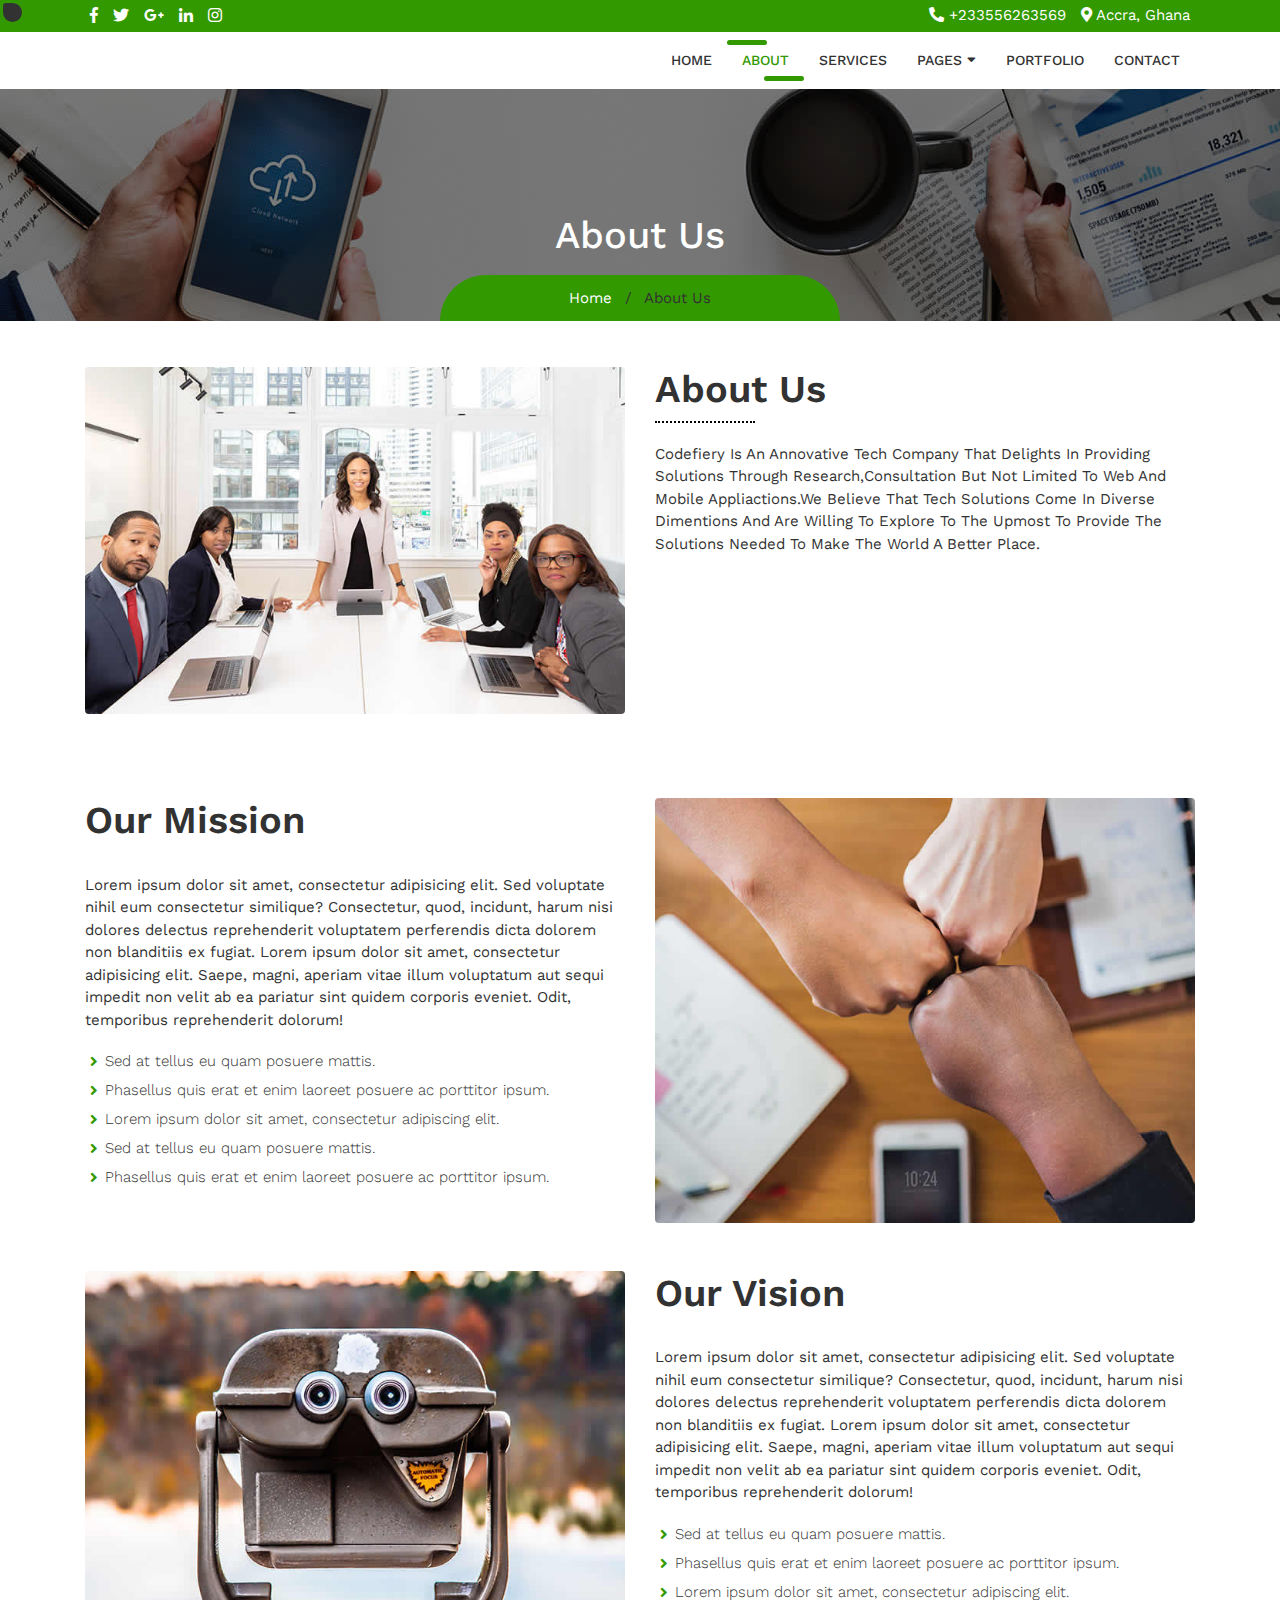
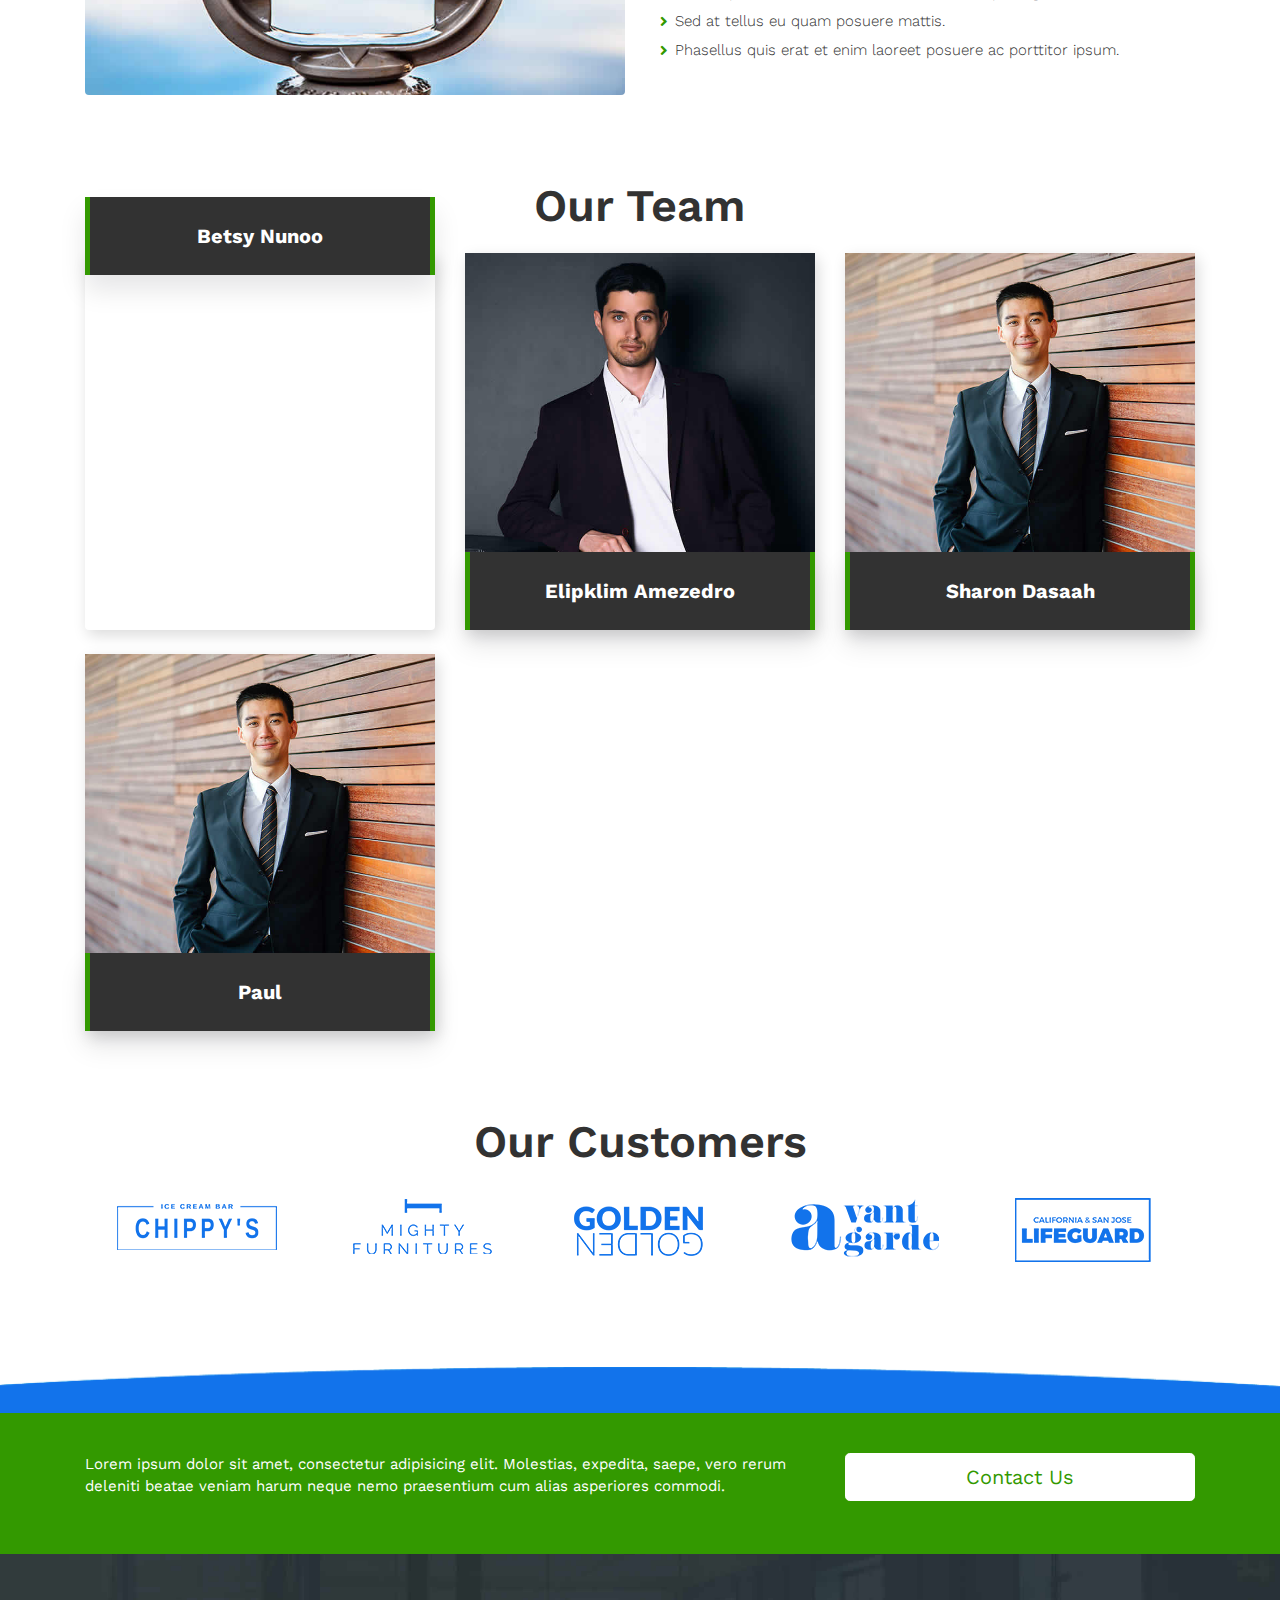
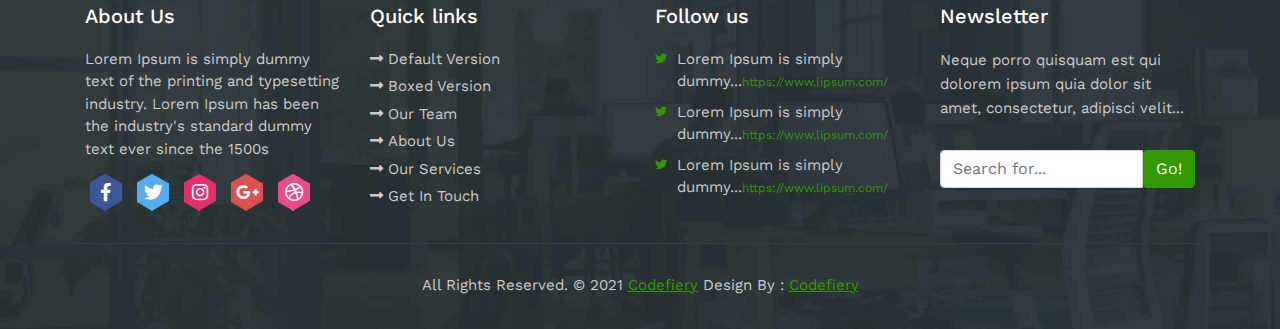
==== commit d8a7db8a: "codefiery now" ====
--- a/about.html
+++ b/about.html
@@ -5,7 +5,7 @@
 	<meta name="viewport" content="width=device-width, initial-scale=1, shrink-to-fit=no">
 	<meta name="description" content="">
 	<meta name="author" content="">
-	<title>Hackfiery</title>
+	<title>Codefiery</title>
 	<!-- Bootstrap core CSS -->
 	<link href="vendor/bootstrap/css/bootstrap.min.css" rel="stylesheet">
 	<!-- Fontawesome CSS -->
@@ -122,7 +122,7 @@
 				</div>
 				<div class="col-lg-6">
 					<h2>About Us</h2>
-					<p>Hackfiery is an annovative tech company that delights in providing solutions through research,consultation but not limited to web and mobile appliactions.We believe that tech solutions come in diverse dimentions and are willing to explore to the upmost to provide the solutions needed to make the world a better place.</p>
+					<p>Codefiery is an annovative tech company that delights in providing solutions through research,consultation but not limited to web and mobile appliactions.We believe that tech solutions come in diverse dimentions and are willing to explore to the upmost to provide the solutions needed to make the world a better place.</p>
 					<p></p>
 				</div>
 			</div>
@@ -363,8 +363,8 @@
 			</div>
 		</div>
         <div class="container">
-             <p class="copyright text-center">All Rights Reserved. &copy; 2021 <a href="#">Hackfiery</a> Design By : 
-				<a href="https://eager-galileo-2f6aa7.netlify.app/">Hackfiery</a>
+             <p class="copyright text-center">All Rights Reserved. &copy; 2021 <a href="#">Codefiery</a> Design By : 
+				<a href="https://eager-galileo-2f6aa7.netlify.app/">Codefiery</a>
             </p>
         </div>
     </footer>
